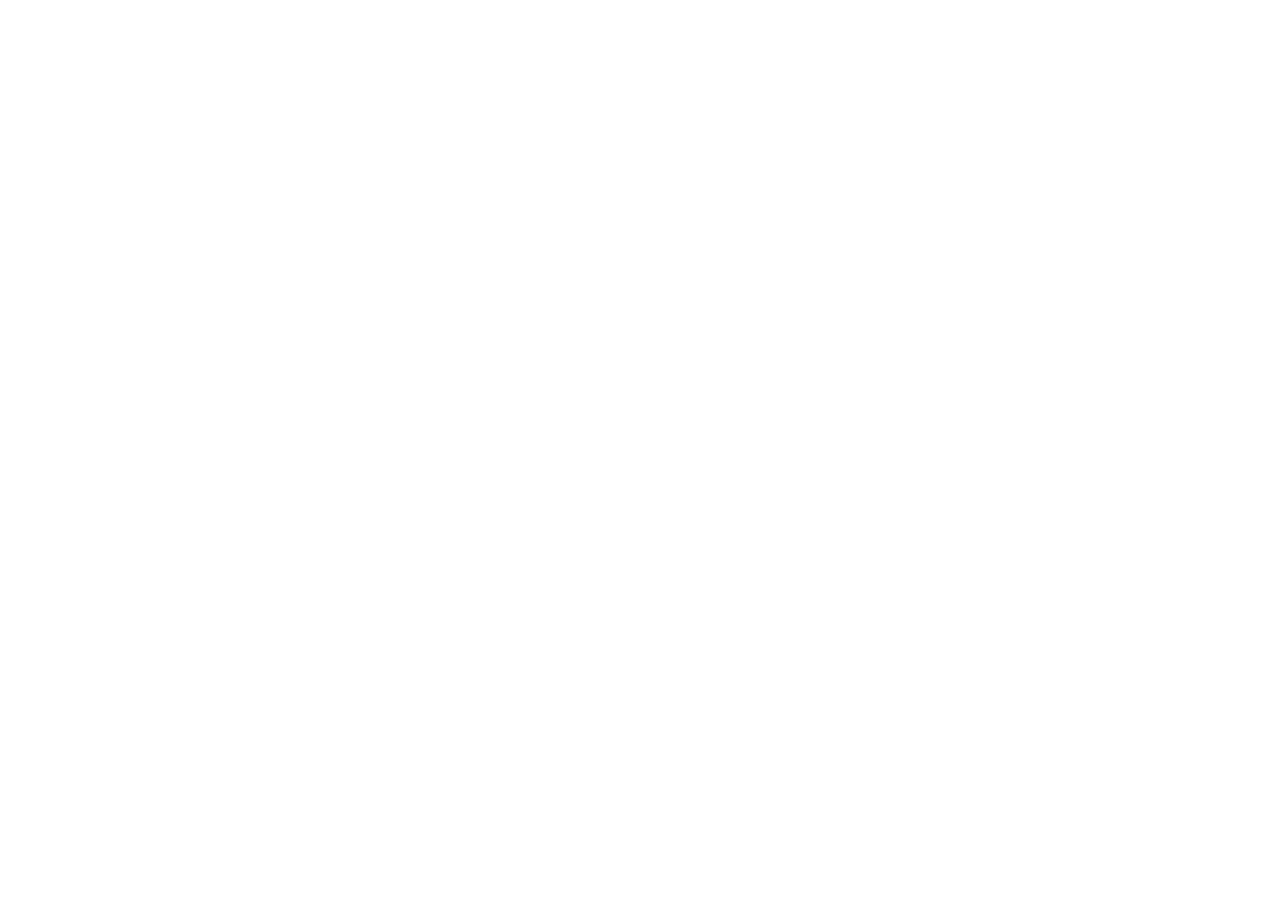
==== index.html @ e33a18a5 "added index.html" ====
<!DOCTYPE html>
<html lang="en">
<head>
    <meta charset="UTF-8">
    <meta name="viewport" content="width=device-width, initial-scale=1.0">
    <title>Temesgen's First Website</title>
</head>
<body>
    
</body>
</html>
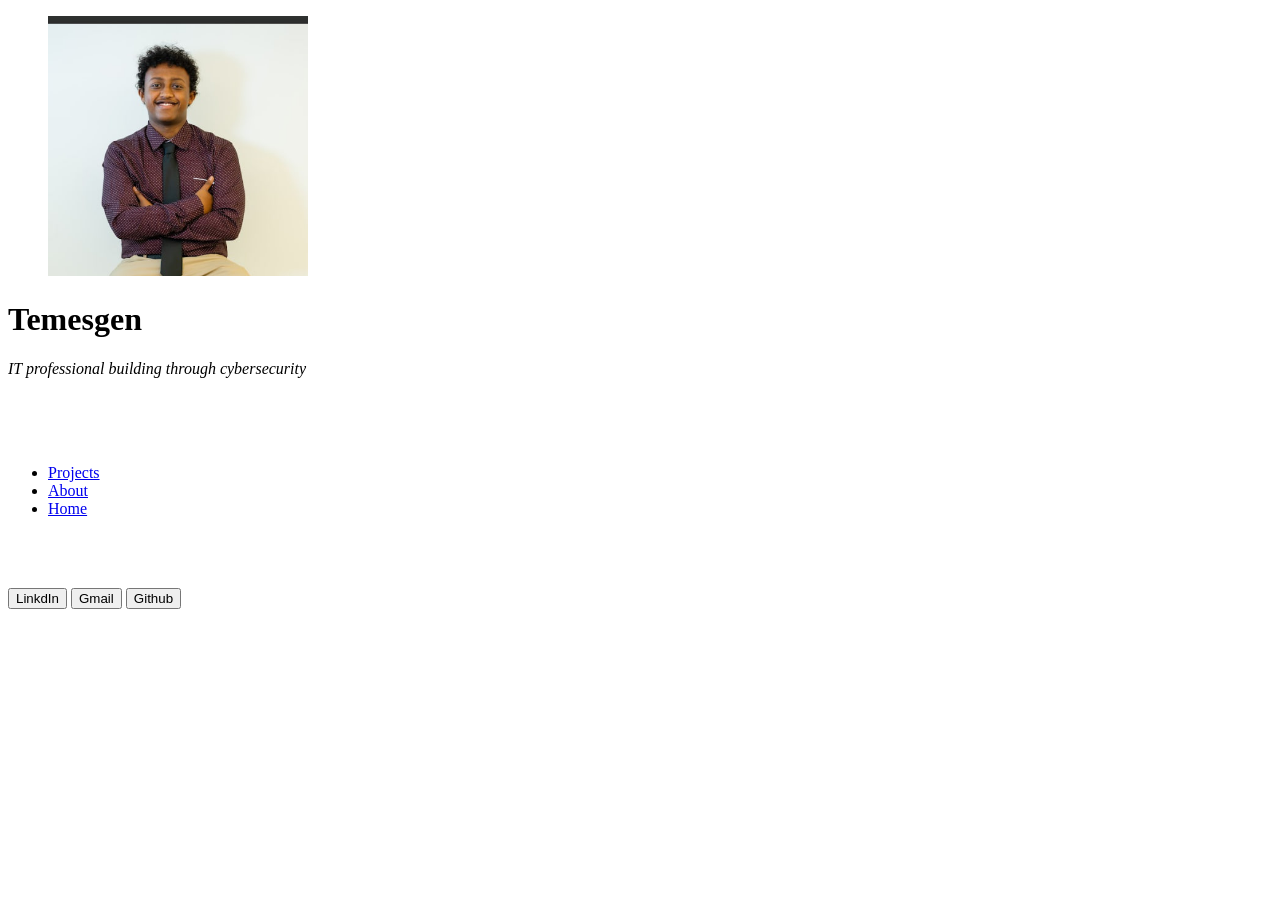
==== commit e3413f73: "HTML code + Wireframe" ====
--- a/index.html
+++ b/index.html
@@ -3,9 +3,40 @@
 <head>
     <meta charset="UTF-8">
     <meta name="viewport" content="width=device-width, initial-scale=1.0">
-    <title>Temesgen's First Website</title>
+    <title>Temesgen Portfolio</title>
 </head>
 <body>
     
+<!--I will change the picture into circular shape-->        
+    <header>
+        <figure>
+            <img src="Picture.jpg" alt="Photo of Temesgen" width="260" height="260">
+        </figure>
+        <h1><b>Temesgen</b></h1>
+        <p><i>IT professional building through cybersecurity</i></p>
+    </header>
+    <br> <br> <br>
+
+<!--I will change all those listed into horizontally alligned buttons-->
+    <main>
+        <nav>
+            <ul>
+                <li><a href="Projects.html" target="_blank">Projects</a></li>
+                <li><a href="About.html" target="_blank">About</a></li>
+                <li><a href="index.html" target="_blank">Home</a></li>
+            </ul>
+        </nav>   
+    </main> 
+   
+   <br> <br> <br>
+   
+
+<!--I will change the buttons into actual logos-->
+    <footer>
+        <a href="https://www.linkedin.com/in/temesgen-m/?isSelfProfile=true"><button>LinkdIn</button></a>
+        <a href="mailto:temesgenmekone0@gmail.com"><button>Gmail</button></a>
+        <a href="https://github.com/walelgnet-gif"><button>Github</button></a>
+    </footer>
+
 </body>
 </html>
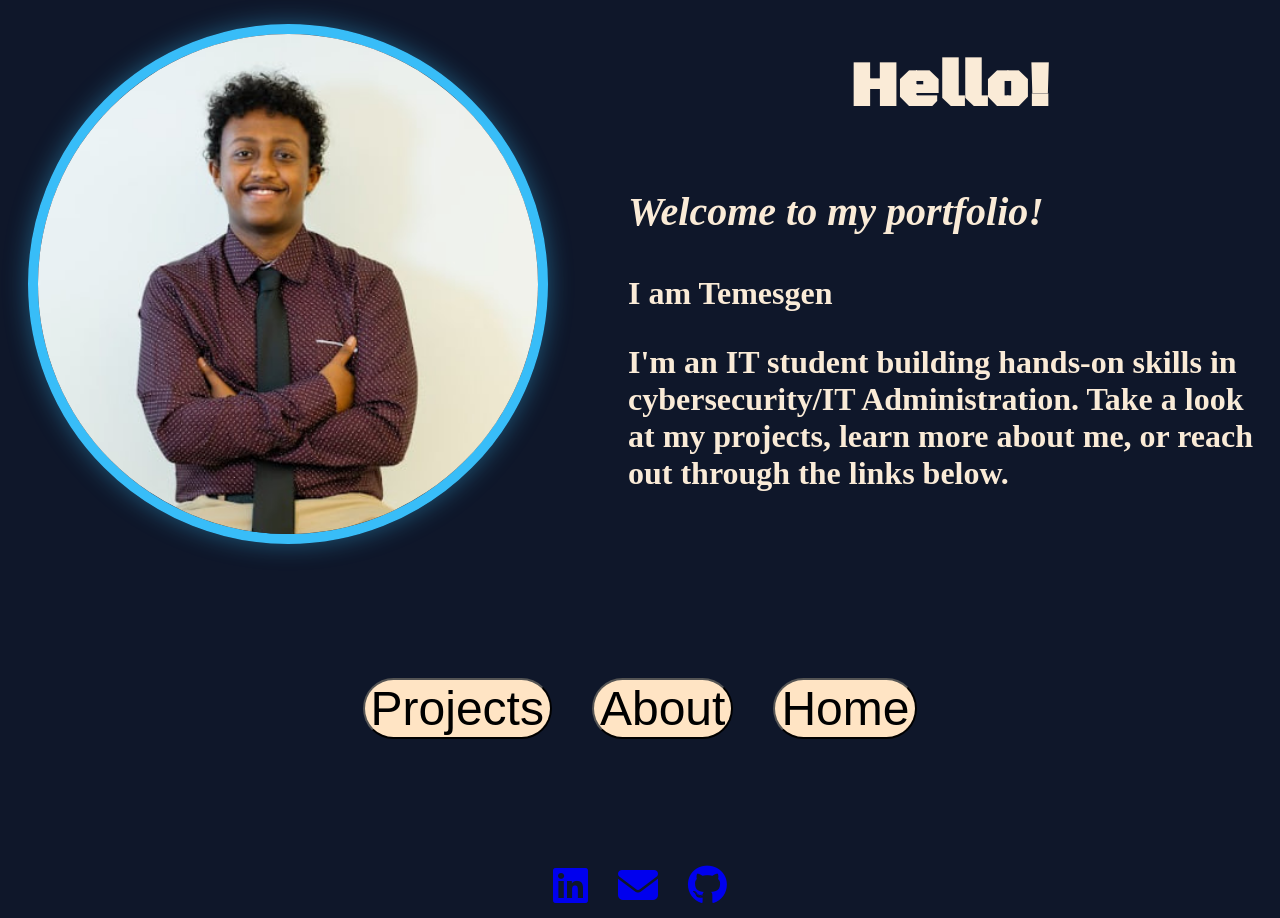
==== commit d31e9f71: "Added CSS on the first page." ====
--- a/index.html
+++ b/index.html
@@ -4,38 +4,62 @@
     <meta charset="UTF-8">
     <meta name="viewport" content="width=device-width, initial-scale=1.0">
     <title>Temesgen Portfolio</title>
+    <!--CSS-->
+    <link rel="stylesheet" href="style.css">
+    <!--Logos-->
+    <link rel="stylesheet" href="https://cdnjs.cloudflare.com/ajax/libs/font-awesome/6.5.2/css/all.min.css">
+    <!--Googlefont-->
+    <link rel="preconnect" href="https://fonts.googleapis.com">
+    <link rel="preconnect" href="https://fonts.gstatic.com" crossorigin>
+    <link href="https://fonts.googleapis.com/css2?family=Black+Ops+One&display=swap" rel="stylesheet">
 </head>
 <body>
     
 <!--I will change the picture into circular shape-->        
     <header>
-        <figure>
-            <img src="Picture.jpg" alt="Photo of Temesgen" width="260" height="260">
-        </figure>
-        <h1><b>Temesgen</b></h1>
-        <p><i>IT professional building through cybersecurity</i></p>
-    </header>
+       
+    <figure>
+      <img class="my_image" src="Images/Picture.png" alt="Photo of Temesgen">
+    </figure>
+
+
+    <div class="intro">
+        <h1 class="home_h1">Hello!</h1>
+        <p class="tagline"><i>Welcome to my portfolio!</i></p>
+        <p class="welcome">I am Temesgen</p> 
+        <p class="welcome">I'm an IT student building hands-on skills in
+         cybersecurity/IT Administration. Take a look at my projects, learn more about me, or reach
+         out through the links below.</p>
+    </div>
+        
+    </header>    
     <br> <br> <br>
 
 <!--I will change all those listed into horizontally alligned buttons-->
     <main>
-        <nav>
-            <ul>
-                <li><a href="Projects.html" target="_blank">Projects</a></li>
-                <li><a href="About.html" target="_blank">About</a></li>
-                <li><a href="index.html" target="_blank">Home</a></li>
-            </ul>
-        </nav>   
+        
+            <div class="nav_buttons">
+              <a href="Projects.html" target="_blank"><button class="btn" id="P_btn">Projects</button></a>
+              <a href="About.html" target="_blank"><button class="btn" id="A_btn">About</button></a>
+              <a href="index.html" target="_blank"><button class="btn" id="H_btn">Home</button></a>
+            </div>
+                   
     </main> 
    
    <br> <br> <br>
    
 
 <!--I will change the buttons into actual logos-->
-    <footer>
-        <a href="https://www.linkedin.com/in/temesgen-m/?isSelfProfile=true"><button>LinkdIn</button></a>
-        <a href="mailto:temesgenmekone0@gmail.com"><button>Gmail</button></a>
-        <a href="https://github.com/walelgnet-gif"><button>Github</button></a>
+     <footer class="my_logos">
+        <a href="https://www.linkedin.com/in/temesgen-m/?isSelfProfile=true" target="_blank" rel="noopener" aria-label="LinkedIn">
+            <i class="fa-brands fa-linkedin"></i>
+        </a>
+        <a href="mailto:temesgenmekone0@gmail.com" aria-label="Email">
+            <i class="fa-solid fa-envelope"></i>
+        </a>
+        <a href="https://github.com/walelgnet-gif" target="_blank" rel="noopener" aria-label="GitHub">
+            <i class="fa-brands fa-github"></i>
+        </a>
     </footer>
 
 </body>
--- a/style.css
+++ b/style.css
@@ -0,0 +1,87 @@
+body{
+    background-color: #0f172a;
+}
+
+
+h1,h2,h3,p,ul,time {
+    color: antiquewhite
+}
+
+
+.home_h1{
+    display:flex;
+    justify-content: center;
+    margin-top: 0;
+    margin-bottom: 60px;
+    font-family: "Black Ops One", system-ui, -apple-system, BlinkMacSystemFont, 'Segoe UI', Roboto, Oxygen, Ubuntu, Cantarell, 'Open Sans', 'Helvetica Neue', sans-serif;
+    font-size: 4rem;
+  
+}
+.my_image{
+    border-radius: 50%;
+    border:10px solid #38bdf8;
+    width:500px;
+    height:500px;
+    box-shadow: 0 0 25px rgba(56, 189, 248, 0.4);
+}
+
+header {
+    display: flex;
+    align-items: center;
+    gap: 40px;
+}
+
+figure{
+    margin-left:20px;  
+}
+
+.btn{
+    background-color: bisque;
+    border-radius: 50px;
+    font-size: 3rem;
+    margin-bottom: 70px;
+}
+
+.nav_buttons{
+    display: flex;
+    gap: 40px;
+    justify-content: center;
+    margin-top: 60px;   
+}
+
+.btn:hover {
+    background-color: #333;
+    color: white;
+    
+}
+
+.my_logos{
+    display: flex;
+    font-size: 2.5rem;
+    justify-content: center;
+    gap: 30px; 
+}
+
+.fa-linkedin:hover {
+    color: white;
+}
+
+.fa-envelope:hover {
+    color: white;
+}
+
+.fa-github:hover {
+    color: white;
+}
+
+.tagline{
+    font-weight: bold;
+    font-size: 2.5rem;
+    color: antiquewhite;
+}
+
+.welcome{
+    font-weight: bold;
+    color: antiquewhite;
+    font-size: 2rem;
+}
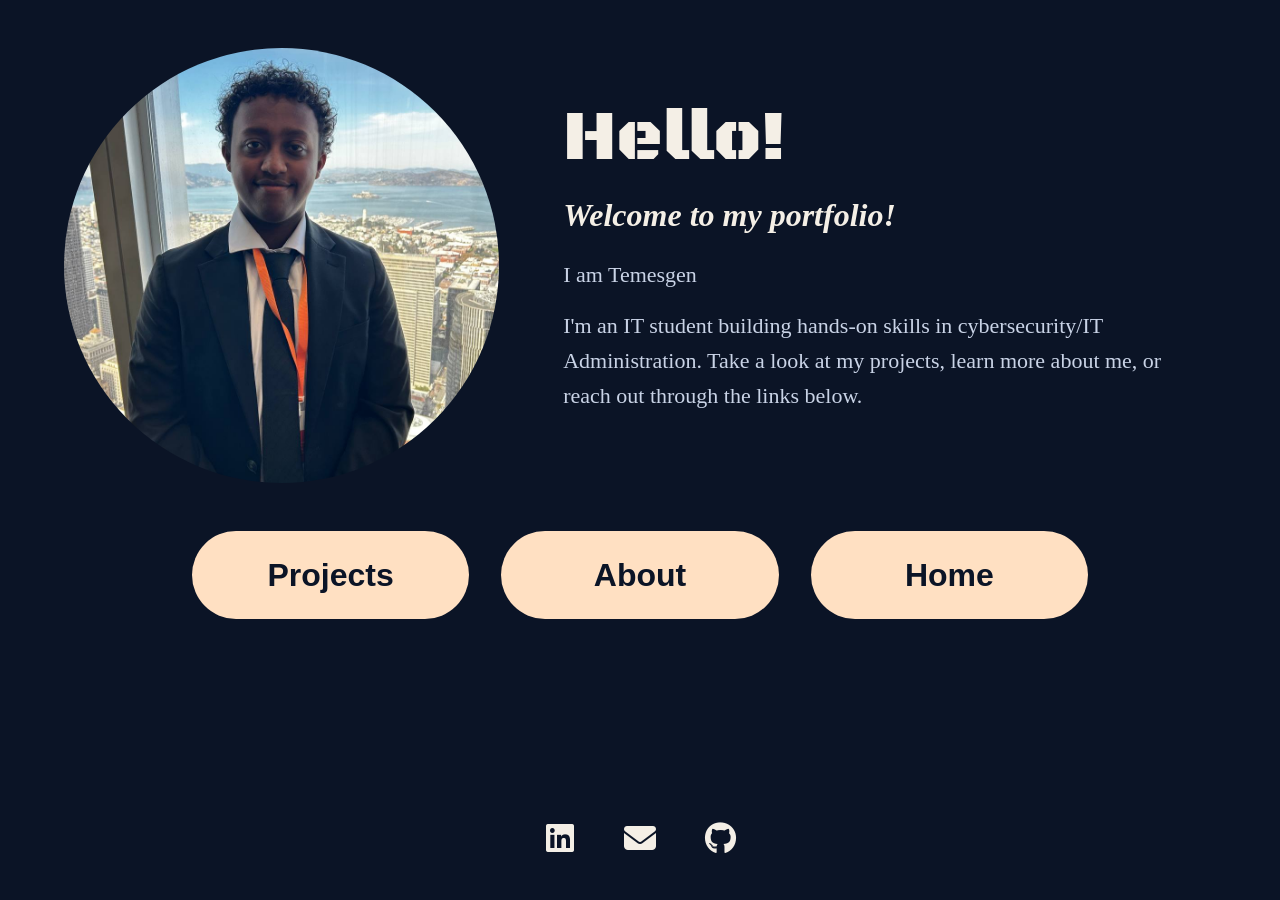
==== commit 95615786: "Responsive Layout" ====
--- a/index.html
+++ b/index.html
@@ -3,64 +3,57 @@
 <head>
     <meta charset="UTF-8">
     <meta name="viewport" content="width=device-width, initial-scale=1.0">
-    <title>Temesgen Portfolio</title>
+    <title>Temesgen | Portfolio</title>
     <!--CSS-->
+    <link rel="icon" type="image/svg+xml" href="images/logo.svg">
+    <!--Logos-->
     <link rel="stylesheet" href="style.css">
-    <!--Logos-->
+    <!--SocialMedia Logos-->
     <link rel="stylesheet" href="https://cdnjs.cloudflare.com/ajax/libs/font-awesome/6.5.2/css/all.min.css">
     <!--Googlefont-->
     <link rel="preconnect" href="https://fonts.googleapis.com">
     <link rel="preconnect" href="https://fonts.gstatic.com" crossorigin>
     <link href="https://fonts.googleapis.com/css2?family=Black+Ops+One&display=swap" rel="stylesheet">
+    
 </head>
 <body>
-    
-<!--I will change the picture into circular shape-->        
-    <header>
-       
-    <figure>
-      <img class="my_image" src="Images/Picture.png" alt="Photo of Temesgen">
-    </figure>
+  <div class="page">       
+    <header class="hero"> 
+      <figure class="portrait">
+        <img class="my_image" src="Images/My Picture.jpeg" alt="Picture of Temesgen">
+      </figure>
 
 
-    <div class="intro">
-        <h1 class="home_h1">Hello!</h1>
-        <p class="tagline"><i>Welcome to my portfolio!</i></p>
-        <p class="welcome">I am Temesgen</p> 
-        <p class="welcome">I'm an IT student building hands-on skills in
+      <div class="intro">
+        <h1>Hello!</h1>
+        <p class="name"><i>Welcome to my portfolio!</i></p>
+        <p>I am Temesgen</p> 
+        <p>I'm an IT student building hands-on skills in
          cybersecurity/IT Administration. Take a look at my projects, learn more about me, or reach
          out through the links below.</p>
-    </div>
-        
+      </div>     
     </header>    
-    <br> <br> <br>
-
+   
 <!--I will change all those listed into horizontally alligned buttons-->
     <main>
-        
-            <div class="nav_buttons">
-              <a href="Projects.html" target="_blank"><button class="btn" id="P_btn">Projects</button></a>
-              <a href="About.html" target="_blank"><button class="btn" id="A_btn">About</button></a>
-              <a href="index.html" target="_blank"><button class="btn" id="H_btn">Home</button></a>
-            </div>
-                   
-    </main> 
+      <nav aria-labelledby="nav-heading">
+        <ul>
+          <li><a href="projects.html">Projects</a></li>
+          <li><a href="about.html">About</a></li>
+          <li><a href="index.html">Home</a></li>
+        </ul>
+      </nav>
+    </main>
    
-   <br> <br> <br>
-   
-
-<!--I will change the buttons into actual logos-->
-     <footer class="my_logos">
-        <a href="https://www.linkedin.com/in/temesgen-m/?isSelfProfile=true" target="_blank" rel="noopener" aria-label="LinkedIn">
-            <i class="fa-brands fa-linkedin"></i>
-        </a>
-        <a href="mailto:temesgenmekone0@gmail.com" aria-label="Email">
-            <i class="fa-solid fa-envelope"></i>
-        </a>
-        <a href="https://github.com/walelgnet-gif" target="_blank" rel="noopener" aria-label="GitHub">
-            <i class="fa-brands fa-github"></i>
-        </a>
+<!--Social Media Logos-->
+<footer class="site-footer">
+      <ul class="social">
+        <li><a href="https://www.linkedin.com/in/temesgen-m/?isSelfProfile=true" aria-label="LinkedIn"><i class="fa-brands fa-linkedin" aria-hidden="true"></i></a></li>
+        <li><a href="mailto:temesgenmekone0@gmail.com" aria-label="Email"><i class="fa-solid fa-envelope" aria-hidden="true"></i></a></li>
+        <li><a href="https://github.com/walelgnet-gif" aria-label="GitHub"><i class="fa-brands fa-github" aria-hidden="true"></i></a></li>
+      </ul>
     </footer>
-
+    
+  </div> 
 </body>
 </html>
--- a/style.css
+++ b/style.css
@@ -1,87 +1,241 @@
+* {
+    box-sizing: border-box;
+}
+
 body{
-    background-color: #0f172a;
-}
-
-
-h1,h2,h3,p,ul,time {
-    color: antiquewhite
-}
-
-
-.home_h1{
-    display:flex;
+    margin: 0;
+    background-color: #0b1426;
+    color: #f4efe6;
+    font-family: Georgia, 'Times New Roman', serif; 
+    font-size: 1.125rem;
+    line-height: 1.6;
+}
+
+img {
+    max-width: 100%;
+}
+
+.page{
+    min-height: 100vh;
+    display: grid;
+    grid-template-rows: auto 1fr auto;
+    gap: 2rem;
+    width: 90%;
+    max-width: 70rem;
+    margin: 0 auto; 
+    padding: 2rem 0 1.5rem;
+}
+
+.hero{
+    display: grid;
+    grid-template-columns: minmax(0, 1fr);
+    gap: 1.5rem;
+    align-items: center;
     justify-content: center;
-    margin-top: 0;
-    margin-bottom: 60px;
-    font-family: "Black Ops One", system-ui, -apple-system, BlinkMacSystemFont, 'Segoe UI', Roboto, Oxygen, Ubuntu, Cantarell, 'Open Sans', 'Helvetica Neue', sans-serif;
+    text-align: center; 
+}
+
+.portrait {
+    margin: 0;
+    width: 70%;
+    max-width: 18rem;
+}
+
+.my_image {
+    display: block;
+    width: 100%;
+    height: auto;
+    aspect-ratio: 1/1;
+    object-fit: cover;
+    border-radius: 50%;
+}
+
+.intro {
+    max-width: 40rem;
+}
+
+.intro h1 {
+    margin: 0 0 1rem;
+    font-family: "Black Ops One", "Arial Black", Arial, sans-serif;
+    font-weight: normal;
+    font-size: 3rem;
+    line-height: 1;
+}
+
+.intro p {
+  margin: 0 0 1rem;
+  color: #c9d3e6;
+}
+
+
+.intro .name {
+  color: #f4efe6;
+  font-size: 1.5rem;
+  font-weight: bold;
+}
+
+
+
+.page nav ul {
+  list-style: none;               
+  margin: 0 auto;
+  padding: 0;
+  display: grid;
+  grid-template-columns: minmax(0, 1fr);
+  gap: 1rem;
+  width: 100%;
+  max-width: 22rem;
+}
+
+.page nav a {
+  display: grid;
+  place-items: center;           
+  min-height: 4rem;
+  padding: 0.75rem 1.5rem;
+  border-radius: 999px;           
+  background-color: #ffe0c2;
+  color: #0b1426;
+  font-family: "Trebuchet MS", Arial, sans-serif;
+  font-weight: bold;
+  font-size: 1.5rem;
+  text-decoration: none;          
+  transition: transform 0.2s ease, background-color 0.2s ease, box-shadow 0.2s ease;
+}
+
+
+.page nav a:hover,
+.page nav a:focus {
+  background-color: #38bdf8;
+  transform: translateY(-6px) scale(1.05);
+  box-shadow: 0 12px 24px rgba(56, 189, 248, 0.4);
+}
+
+
+.page a:focus {
+  outline: 3px solid #ffffff;
+  outline-offset: 4px;
+}
+
+
+
+
+.site-footer {
+  align-self: end;               
+  display: grid;
+  justify-content: center;
+}
+
+.social {
+  list-style: none;
+  margin: 0;
+  padding: 0;
+  display: grid;
+  grid-auto-flow: column;         
+  gap: 1.25rem;
+}
+
+.social a {
+  display: grid;
+  place-items: center;
+  width: 3.25rem;
+  height: 3.25rem;
+  border-radius: 50%;
+  color: #f4efe6;
+  font-size: 1.75rem;
+  text-decoration: none;
+  transition: transform 0.2s ease, background-color 0.2s ease, color 0.2s ease;
+}
+
+.social a:hover,
+.social a:focus {
+  background-color: #38bdf8;
+  color: #0b1426;
+  transform: translateY(-4px);
+}
+
+
+
+@media (min-width: 600px) {
+  .page nav ul {
+    grid-template-columns: repeat(3, minmax(0, 1fr));
+    max-width: 46rem;
+  }
+}
+
+
+@media (min-width: 768px) {
+  .page {
+    gap: 3rem;
+    padding: 3rem 0 2rem;
+  }
+
+  .hero {
+    grid-template-columns: minmax(0, 2fr) minmax(0, 3fr);
+    gap: 2.5rem;
+    justify-items: stretch;
+    text-align: left;
+  }
+
+  .portrait {
+    width: 100%;
+    max-width: 22rem;
+    justify-self: center;
+  }
+
+  .intro h1 {
     font-size: 4rem;
-  
-}
-.my_image{
-    border-radius: 50%;
-    border:10px solid #38bdf8;
-    width:500px;
-    height:500px;
-    box-shadow: 0 0 25px rgba(56, 189, 248, 0.4);
-}
-
-header {
-    display: flex;
-    align-items: center;
-    gap: 40px;
-}
-
-figure{
-    margin-left:20px;  
-}
-
-.btn{
-    background-color: bisque;
-    border-radius: 50px;
-    font-size: 3rem;
-    margin-bottom: 70px;
-}
-
-.nav_buttons{
-    display: flex;
-    gap: 40px;
-    justify-content: center;
-    margin-top: 60px;   
-}
-
-.btn:hover {
-    background-color: #333;
-    color: white;
-    
-}
-
-.my_logos{
-    display: flex;
-    font-size: 2.5rem;
-    justify-content: center;
-    gap: 30px; 
-}
-
-.fa-linkedin:hover {
-    color: white;
-}
-
-.fa-envelope:hover {
-    color: white;
-}
-
-.fa-github:hover {
-    color: white;
-}
-
-.tagline{
-    font-weight: bold;
-    font-size: 2.5rem;
-    color: antiquewhite;
-}
-
-.welcome{
-    font-weight: bold;
-    color: antiquewhite;
+  }
+
+  .page nav a {
+    font-size: 1.75rem;
+    min-height: 4.5rem;
+  }
+}
+
+
+@media (min-width: 1200px) {
+  .page {
+    max-width: 78rem;
+  }
+
+  .hero {
+    gap: 4rem;
+  }
+
+  .portrait {
+    max-width: 28rem;
+  }
+
+  .my_image {
+    border-width: 8px;
+  }
+
+  .intro h1 {
+    font-size: 4.5rem;
+  }
+
+  .intro .name {
     font-size: 2rem;
-}
+  }
+
+  .intro p {
+    font-size: 1.375rem;
+  }
+
+  .page nav ul {
+    gap: 2rem;
+    max-width: 56rem;
+  }
+
+  .page nav a {
+    font-size: 2rem;
+    min-height: 5.5rem;
+  }
+
+  .social a {
+    width: 3.75rem;
+    height: 3.75rem;
+    font-size: 2rem;
+  }
+}
+
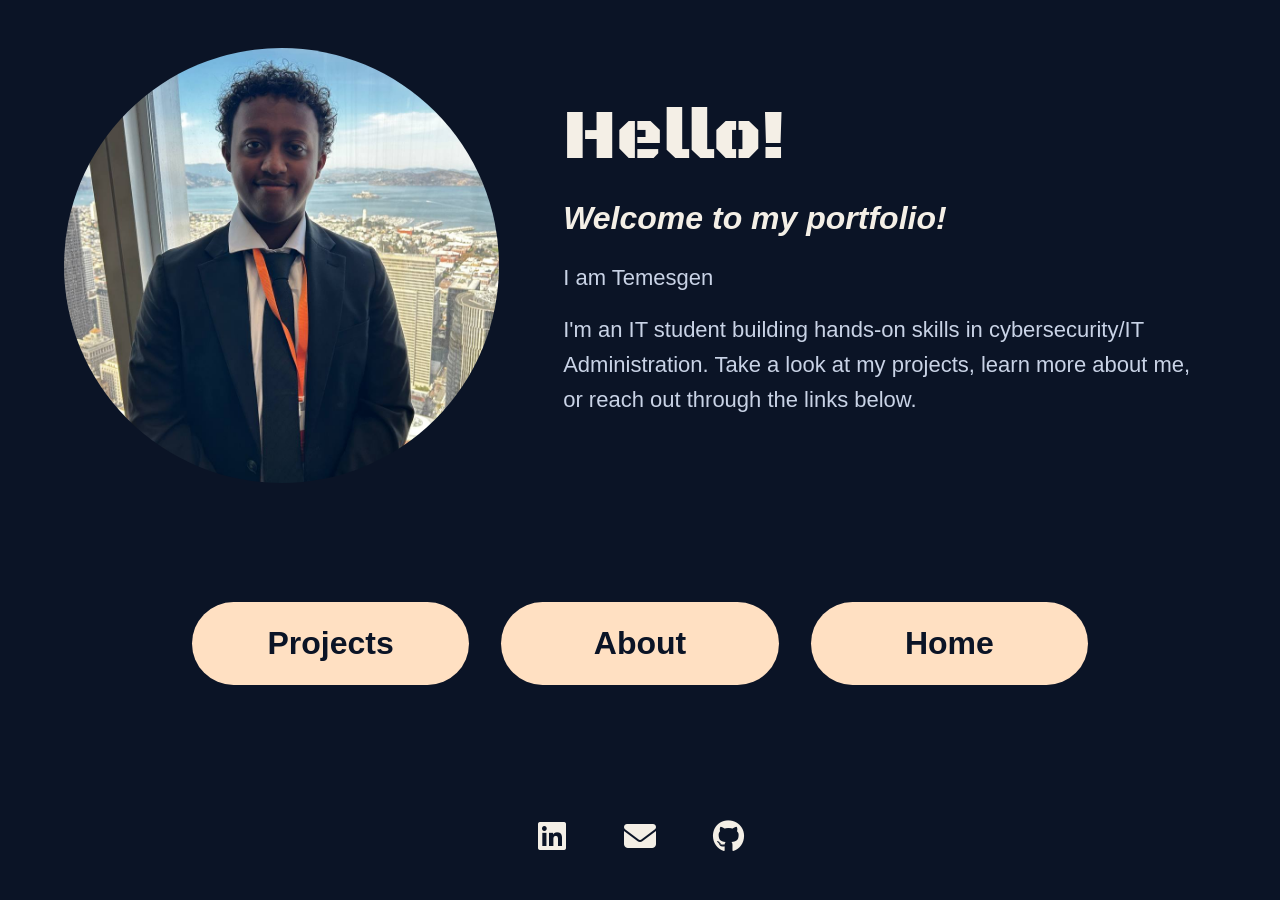
==== commit ddd02bd6: "Updated About and Projects html" ====
--- a/index.html
+++ b/index.html
@@ -4,20 +4,20 @@
     <meta charset="UTF-8">
     <meta name="viewport" content="width=device-width, initial-scale=1.0">
     <title>Temesgen | Portfolio</title>
+    <!--Logo-->
+    <link rel="icon" type="image/svg+xml" href="images/logo.svg">
     <!--CSS-->
-    <link rel="icon" type="image/svg+xml" href="images/logo.svg">
-    <!--Logos-->
     <link rel="stylesheet" href="style.css">
     <!--SocialMedia Logos-->
     <link rel="stylesheet" href="https://cdnjs.cloudflare.com/ajax/libs/font-awesome/6.5.2/css/all.min.css">
     <!--Googlefont-->
     <link rel="preconnect" href="https://fonts.googleapis.com">
     <link rel="preconnect" href="https://fonts.gstatic.com" crossorigin>
-    <link href="https://fonts.googleapis.com/css2?family=Black+Ops+One&display=swap" rel="stylesheet">
-    
+    <link href="https://fonts.googleapis.com/css2?family=Black+Ops+One&display=swap" rel="stylesheet">    
 </head>
 <body>
-  <div class="page">       
+  <div class="page">
+           
     <header class="hero"> 
       <figure class="portrait">
         <img class="my_image" src="Images/My Picture.jpeg" alt="Picture of Temesgen">
@@ -35,12 +35,12 @@
     </header>    
    
 <!--I will change all those listed into horizontally alligned buttons-->
-    <main>
-      <nav aria-labelledby="nav-heading">
+  <main id="main-content" class="home-main">
+      <nav class="home-nav" aria-label="Main navigation">
         <ul>
-          <li><a href="projects.html">Projects</a></li>
-          <li><a href="about.html">About</a></li>
-          <li><a href="index.html">Home</a></li>
+          <li><a href="Projects.html">Projects</a></li>
+          <li><a href="About.html">About</a></li>
+          <li><a href="index.html" aria-current="page">Home</a></li>
         </ul>
       </nav>
     </main>
@@ -52,7 +52,7 @@
         <li><a href="mailto:temesgenmekone0@gmail.com" aria-label="Email"><i class="fa-solid fa-envelope" aria-hidden="true"></i></a></li>
         <li><a href="https://github.com/walelgnet-gif" aria-label="GitHub"><i class="fa-brands fa-github" aria-hidden="true"></i></a></li>
       </ul>
-    </footer>
+</footer>
     
   </div> 
 </body>
--- a/style.css
+++ b/style.css
@@ -1,241 +1,549 @@
-* {
-    box-sizing: border-box;
-}
-
-body{
-    margin: 0;
-    background-color: #0b1426;
-    color: #f4efe6;
-    font-family: Georgia, 'Times New Roman', serif; 
-    font-size: 1.125rem;
-    line-height: 1.6;
-}
-
+*,
+*::before,
+*::after {
+  box-sizing: border-box;
+}
+ 
+body {
+  margin: 0;
+  background-color: #0b1426;
+  color: #f4efe6;
+  font-family: "Inter", Arial, sans-serif;
+  font-size: 1.125rem;
+  line-height: 1.6;
+}
+ 
 img {
-    max-width: 100%;
-}
-
-.page{
-    min-height: 100vh;
-    display: grid;
-    grid-template-rows: auto 1fr auto;
-    gap: 2rem;
-    width: 90%;
-    max-width: 70rem;
-    margin: 0 auto; 
-    padding: 2rem 0 1.5rem;
-}
-
-.hero{
-    display: grid;
-    grid-template-columns: minmax(0, 1fr);
-    gap: 1.5rem;
-    align-items: center;
-    justify-content: center;
-    text-align: center; 
-}
-
+  max-width: 100%;
+}
+ 
+h1 {
+  margin: 0;
+  font-family: "Black Ops One", "Arial Black", Arial, sans-serif;
+  font-weight: normal;
+  line-height: 1.1;
+}
+ 
+h2,
+h3 {
+  margin: 0;
+  font-family: "Inter", Arial, sans-serif;
+  line-height: 1.3;
+}
+ 
+a {
+  color: #7dd3fc;
+}
+ 
+a:focus-visible {
+  outline: 3px solid #ffffff;
+  outline-offset: 4px;
+}
+ 
+.page {
+  min-height: 100vh;
+  display: grid;
+  grid-template-rows: auto 1fr auto;
+  gap: 2rem;
+  width: 90%;
+  max-width: 70rem;
+  margin: 0 auto;
+  padding: 2rem 0 1.5rem;
+}
+ 
+#main-content {
+  display: grid;
+  align-content: start;
+  gap: 3rem;
+}
+ 
+#main-content.home-main {
+  align-content: center;
+}
+ 
+.section-title {
+  margin: 0 0 2rem;
+  font-size: 1.75rem;
+  text-align: center;
+}
+ 
+.hero {
+  display: grid;
+  grid-template-columns: minmax(0, 1fr);
+  gap: 1.5rem;
+  align-items: center;
+  justify-items: center;
+  text-align: center;
+}
+ 
 .portrait {
-    margin: 0;
-    width: 70%;
-    max-width: 18rem;
-}
-
+  margin: 0;
+  width: 70%;
+  max-width: 15rem;
+}
+ 
 .my_image {
-    display: block;
-    width: 100%;
-    height: auto;
-    aspect-ratio: 1/1;
-    object-fit: cover;
-    border-radius: 50%;
-}
-
+  display: block;
+  width: 100%;
+  height: auto;
+  aspect-ratio: 1 / 1;
+  object-fit: cover;
+  border-radius: 50%;
+}
+ 
 .intro {
-    max-width: 40rem;
-}
-
+  max-width: 40rem;
+}
+ 
 .intro h1 {
-    margin: 0 0 1rem;
-    font-family: "Black Ops One", "Arial Black", Arial, sans-serif;
-    font-weight: normal;
-    font-size: 3rem;
-    line-height: 1;
-}
-
+  margin: 0 0 1rem;
+  font-size: 3rem;
+}
+ 
 .intro p {
   margin: 0 0 1rem;
   color: #c9d3e6;
 }
-
-
+ 
 .intro .name {
   color: #f4efe6;
   font-size: 1.5rem;
-  font-weight: bold;
-}
-
-
-
-.page nav ul {
-  list-style: none;               
+  font-weight: 700;
+}
+ 
+.home-nav ul {
+  list-style: none;
   margin: 0 auto;
   padding: 0;
   display: grid;
   grid-template-columns: minmax(0, 1fr);
   gap: 1rem;
   width: 100%;
-  max-width: 22rem;
-}
-
-.page nav a {
-  display: grid;
-  place-items: center;           
+  max-width: 24rem;
+}
+ 
+.home-nav a {
+  display: grid;
+  place-items: center;
   min-height: 4rem;
-  padding: 0.75rem 1.5rem;
-  border-radius: 999px;           
+  padding: 1rem 1.5rem;
+  border-radius: 999px;
   background-color: #ffe0c2;
   color: #0b1426;
-  font-family: "Trebuchet MS", Arial, sans-serif;
-  font-weight: bold;
+  font-weight: 700;
   font-size: 1.5rem;
-  text-decoration: none;          
+  text-decoration: none;
   transition: transform 0.2s ease, background-color 0.2s ease, box-shadow 0.2s ease;
 }
-
-
-.page nav a:hover,
-.page nav a:focus {
+ 
+.home-nav a:hover,
+.home-nav a:focus-visible {
   background-color: #38bdf8;
-  transform: translateY(-6px) scale(1.05);
-  box-shadow: 0 12px 24px rgba(56, 189, 248, 0.4);
-}
-
-
-.page a:focus {
-  outline: 3px solid #ffffff;
-  outline-offset: 4px;
-}
-
-
-
-
+  transform: translateY(-8px) scale(1.05);
+  box-shadow: 0 16px 24px rgba(56, 189, 248, 0.4);
+}
+ 
+.page-header {
+  display: grid;
+  gap: 2rem;
+  justify-items: center;
+  text-align: center;
+}
+ 
+.page-header h1 {
+  font-size: 2.25rem;
+}
+ 
+.lead {
+  max-width: 40rem;
+  margin: 0;
+  color: #c9d3e6;
+}
+ 
+.navbar ul {
+  list-style: none;
+  margin: 0 auto;
+  padding: 0.5rem;
+  display: grid;
+  grid-auto-flow: column;
+  gap: 0.5rem;
+  width: fit-content;
+  max-width: 100%;
+  background-color: #13203b;
+  border: 1px solid rgba(56, 189, 248, 0.35);
+  border-radius: 16px;
+}
+ 
+.navbar a {
+  display: block;
+  padding: 0.5rem;
+  border-radius: 8px;
+  color: #f4efe6;
+  font-weight: 700;
+  font-size: 1rem;
+  text-decoration: none;
+  transition: background-color 0.2s ease, color 0.2s ease;
+}
+ 
+.navbar a:hover,
+.navbar a:focus-visible {
+  background-color: #38bdf8;
+  color: #0b1426;
+}
+ 
+.navbar a[aria-current="page"] {
+  background-color: #ffe0c2;
+  color: #0b1426;
+}
+ 
+.card,
+.timeline-item {
+  padding: 1rem;
+  background-color: #13203b;
+  border: 1px solid rgba(56, 189, 248, 0.35);
+  border-radius: 16px;
+}
+ 
+.card h2,
+.card h3,
+.timeline-item h3 {
+  margin: 0 0 1rem;
+  font-size: 1.5rem;
+}
+ 
+.card h2 {
+  color: #ffe0c2;
+}
+ 
+.card p,
+.timeline-item p {
+  margin: 0;
+  color: #c9d3e6;
+}
+ 
+.bullets {
+  margin: 0;
+  padding-left: 1.5rem;
+  color: #c9d3e6;
+}
+ 
+.bullets li {
+  margin-bottom: 0.5rem;
+}
+ 
+.tags {
+  list-style: none;
+  margin: 1.5rem 0 0;
+  padding: 0;
+  display: flex;
+  flex-wrap: wrap;
+  gap: 0.5rem;
+}
+ 
+.tags li {
+  padding: 0.5rem 1rem;
+  border-radius: 999px;
+  background-color: rgba(56, 189, 248, 0.15);
+  color: #7dd3fc;
+  font-size: 0.875rem;
+  font-weight: 600;
+  line-height: 1.4;
+}
+ 
+.timeline {
+  position: relative;
+  display: grid;
+  gap: 2rem;
+  counter-reset: chapter;
+}
+ 
+.timeline::before {
+  content: "";
+  position: absolute;
+  top: 0;
+  bottom: 0;
+  left: 1.25rem;
+  width: 4px;
+  background-color: rgba(56, 189, 248, 0.5);
+}
+ 
+.timeline-item {
+  position: relative;
+  margin-left: 3.5rem;
+  counter-increment: chapter;
+}
+ 
+.timeline-item::before {
+  content: counter(chapter);
+  position: absolute;
+  top: 1rem;
+  left: calc(-3.5rem + 2px);
+  width: 2.5rem;
+  height: 2.5rem;
+  display: grid;
+  place-items: center;
+  border: 4px solid #0b1426;
+  border-radius: 50%;
+  background-color: #38bdf8;
+  color: #0b1426;
+  font-weight: 700;
+  font-size: 1rem;
+}
+ 
+.timeline-item.current {
+  border-color: #ffe0c2;
+}
+ 
+.timeline-item.current::before {
+  background-color: #ffe0c2;
+}
+ 
+.timeline-meta {
+  display: flex;
+  flex-wrap: wrap;
+  align-items: center;
+  gap: 0.5rem 1rem;
+  margin: 0 0 0.5rem;
+}
+ 
+.chapter {
+  color: #ffe0c2;
+  font-size: 0.875rem;
+  font-weight: 700;
+  letter-spacing: 0.08em;
+  text-transform: uppercase;
+}
+ 
+.timeline-item time {
+  color: #38bdf8;
+  font-size: 1rem;
+  font-weight: 700;
+}
+ 
+.cards {
+  display: grid;
+  grid-template-columns: minmax(0, 1fr);
+  gap: 2rem;
+}
+ 
+.project-grid {
+  display: grid;
+  grid-template-columns: minmax(0, 1fr);
+  gap: 2rem;
+}
+ 
+.project-grid .card {
+  display: flex;
+  flex-direction: column;
+}
+ 
+.project-grid .card h3 {
+  margin: 0 0 0.5rem;
+  font-size: 1.25rem;
+}
+ 
+.project + .project {
+  margin-top: 1.5rem;
+  padding-top: 1.5rem;
+  border-top: 1px solid rgba(56, 189, 248, 0.35);
+}
+ 
+.project-grid .tags {
+  margin-top: auto;
+  padding-top: 1.5rem;
+}
+ 
 .site-footer {
-  align-self: end;               
+  align-self: end;
   display: grid;
   justify-content: center;
 }
-
+ 
 .social {
   list-style: none;
   margin: 0;
   padding: 0;
   display: grid;
-  grid-auto-flow: column;         
-  gap: 1.25rem;
-}
-
+  grid-auto-flow: column;
+  gap: 1.5rem;
+}
+ 
 .social a {
   display: grid;
   place-items: center;
-  width: 3.25rem;
-  height: 3.25rem;
+  width: 3.5rem;
+  height: 3.5rem;
   border-radius: 50%;
   color: #f4efe6;
   font-size: 1.75rem;
   text-decoration: none;
   transition: transform 0.2s ease, background-color 0.2s ease, color 0.2s ease;
 }
-
+ 
 .social a:hover,
-.social a:focus {
+.social a:focus-visible {
   background-color: #38bdf8;
   color: #0b1426;
   transform: translateY(-4px);
 }
-
-
-
+ 
 @media (min-width: 600px) {
-  .page nav ul {
+  .home-nav ul {
     grid-template-columns: repeat(3, minmax(0, 1fr));
-    max-width: 46rem;
-  }
-}
-
-
+    max-width: 48rem;
+  }
+ 
+  .navbar ul {
+    gap: 1rem;
+    padding: 0.5rem 1.5rem;
+  }
+ 
+  .navbar a {
+    padding: 0.5rem 1rem;
+    font-size: 1.125rem;
+  }
+}
+ 
 @media (min-width: 768px) {
   .page {
     gap: 3rem;
     padding: 3rem 0 2rem;
   }
-
+ 
   .hero {
     grid-template-columns: minmax(0, 2fr) minmax(0, 3fr);
     gap: 2.5rem;
     justify-items: stretch;
     text-align: left;
   }
-
+ 
   .portrait {
     width: 100%;
     max-width: 22rem;
     justify-self: center;
   }
-
+ 
   .intro h1 {
     font-size: 4rem;
   }
-
-  .page nav a {
+ 
+  .home-nav a {
     font-size: 1.75rem;
     min-height: 4.5rem;
   }
-}
-
-
+ 
+  .page-header h1 {
+    font-size: 3.5rem;
+  }
+ 
+  .card,
+  .timeline-item {
+    padding: 1.5rem;
+  }
+ 
+  .timeline {
+    gap: 3rem;
+  }
+ 
+  .timeline::before {
+    left: 50%;
+    transform: translateX(-50%);
+  }
+ 
+  .timeline-item {
+    margin-left: 0;
+    width: calc(50% - 3rem);
+  }
+ 
+  .timeline-item:nth-child(odd) {
+    justify-self: start;
+  }
+ 
+  .timeline-item:nth-child(even) {
+    justify-self: end;
+  }
+ 
+  .timeline-item:nth-child(odd)::before {
+    left: auto;
+    right: calc(-3rem - 20px);
+  }
+ 
+  .timeline-item:nth-child(even)::before {
+    left: calc(-3rem - 20px);
+  }
+ 
+  .cards,
+  .project-grid {
+    grid-template-columns: repeat(2, minmax(0, 1fr));
+  }
+}
+ 
 @media (min-width: 1200px) {
   .page {
     max-width: 78rem;
   }
-
+ 
   .hero {
     gap: 4rem;
   }
-
+ 
   .portrait {
     max-width: 28rem;
   }
-
-  .my_image {
-    border-width: 8px;
-  }
-
+ 
   .intro h1 {
     font-size: 4.5rem;
   }
-
+ 
   .intro .name {
     font-size: 2rem;
   }
-
+ 
   .intro p {
     font-size: 1.375rem;
   }
-
-  .page nav ul {
+ 
+  .home-nav ul {
     gap: 2rem;
     max-width: 56rem;
   }
+ 
+  .home-nav a {
+    font-size: 2rem;
+    min-height: 5rem;
+  }
+ 
+  .page-header h1 {
+    font-size: 4rem;
+  }
+ 
+  .card,
+  .timeline-item {
+    padding: 2rem;
+  }
+ 
+  .cards,
+  .project-grid {
+    gap: 3rem;
+  }
+ 
+  .social a {
+    width: 4rem;
+    height: 4rem;
+    font-size: 2rem;
+  }
+}
+ 
+@media (prefers-reduced-motion: reduce) {
+  * {
+    transition: none !important;
+  }
+ 
+  .home-nav a:hover,
+  .home-nav a:focus-visible,
+  .social a:hover,
+  .social a:focus-visible {
+    transform: none;
+  }
+}
 
-  .page nav a {
-    font-size: 2rem;
-    min-height: 5.5rem;
-  }
-
-  .social a {
-    width: 3.75rem;
-    height: 3.75rem;
-    font-size: 2rem;
-  }
-}
-
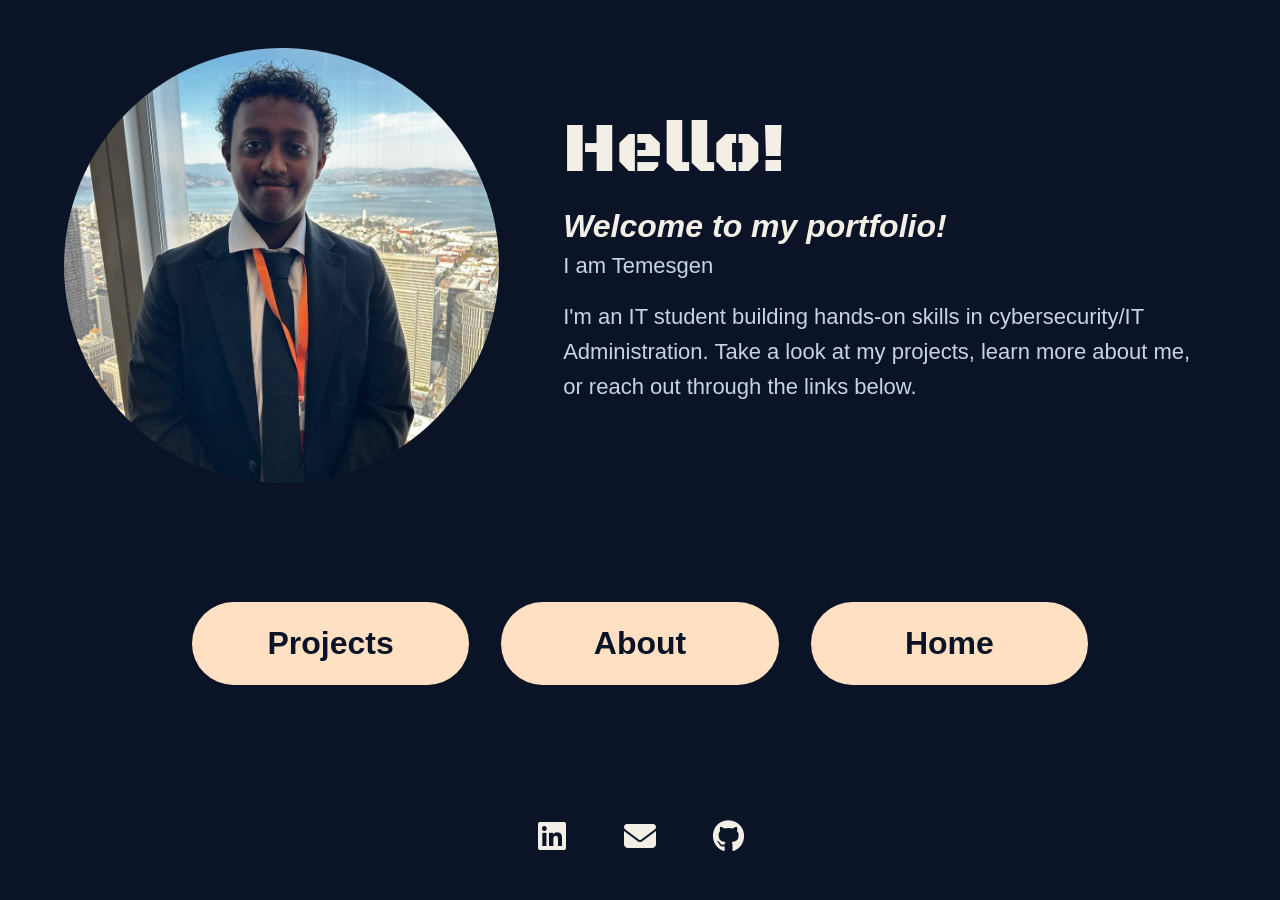
==== commit 99bf6900: "Form added, accessiblity checked, and gestalt principle applied." ====
--- a/index.html
+++ b/index.html
@@ -26,7 +26,7 @@
 
       <div class="intro">
         <h1>Hello!</h1>
-        <p class="name"><i>Welcome to my portfolio!</i></p>
+        <h2 class="name"><i>Welcome to my portfolio!</i></h2>
         <p>I am Temesgen</p> 
         <p>I'm an IT student building hands-on skills in
          cybersecurity/IT Administration. Take a look at my projects, learn more about me, or reach
@@ -55,5 +55,7 @@
 </footer>
     
   </div> 
+
+  <script src="script.js"></script>
 </body>
 </html>
--- a/style.css
+++ b/style.css
@@ -547,3 +547,125 @@
   }
 }
 
+.contact-form {
+  display: grid;
+  gap: 2rem;
+  width: 100%;
+  max-width: 40rem;
+  margin: 0 auto;
+}
+
+.contact-form fieldset {
+  margin: 0;
+  padding: 1rem;
+  border: 1px solid rgba(56, 189, 248, 0.35);
+  border-radius: 16px;
+}
+
+.contact-form legend {
+  padding: 0 0.5rem;
+  color: #ffe0c2;
+  font-weight: 700;
+}
+
+.field {
+  display: grid;
+  gap: 0.5rem;
+  margin-bottom: 1rem;
+}
+
+.field:last-child {
+  margin-bottom: 0;
+}
+
+.contact-form label {
+  font-weight: 600;
+}
+
+.field input,
+.field textarea {
+  width: 100%;
+  padding: 1rem;
+  border: 2px solid #c9d3e6;
+  border-radius: 8px;
+  background-color: #0b1426;
+  color: #f4efe6;
+  font-family: inherit;
+  font-size: 1rem;
+}
+
+.field textarea {
+  min-height: 8rem;
+  resize: vertical;
+}
+
+.option {
+  display: flex;
+  align-items: center;
+  gap: 0.5rem;
+  margin-bottom: 0.5rem;
+}
+
+.option input {
+  flex-shrink: 0;
+  width: 1.5rem;
+  height: 1.5rem;
+  accent-color: #38bdf8;
+}
+
+.contact-form input:focus-visible,
+.contact-form textarea:focus-visible,
+.contact-form button:focus-visible {
+  outline: 3px solid #ffffff;
+  outline-offset: 2px;
+}
+
+.field input[aria-invalid="true"],
+.field textarea[aria-invalid="true"] {
+  border-color: #ffb4b4;
+}
+
+.error {
+  margin: 0;
+  padding-left: 0.5rem;
+  border-left: 4px solid #ffb4b4;
+  color: #ffb4b4;
+  font-weight: 600;
+}
+
+.submit-button {
+  width: 100%;
+  min-height: 4rem;
+  padding: 1rem 2rem;
+  border: 0;
+  border-radius: 999px;
+  background-color: #ffe0c2;
+  color: #0b1426;
+  font-family: inherit;
+  font-size: 1.25rem;
+  font-weight: 700;
+  cursor: pointer;
+  transition: transform 0.2s ease, background-color 0.2s ease;
+}
+
+.submit-button:hover,
+.submit-button:focus-visible {
+  background-color: #38bdf8;
+  transform: translateY(-4px);
+}
+
+.form-status {
+  margin: 0;
+  padding: 1rem;
+  border: 1px solid #38bdf8;
+  border-radius: 8px;
+  font-weight: 600;
+}
+
+@media (min-width: 600px) {
+  .submit-button {
+    width: auto;
+    justify-self: start;
+  }
+}
+
